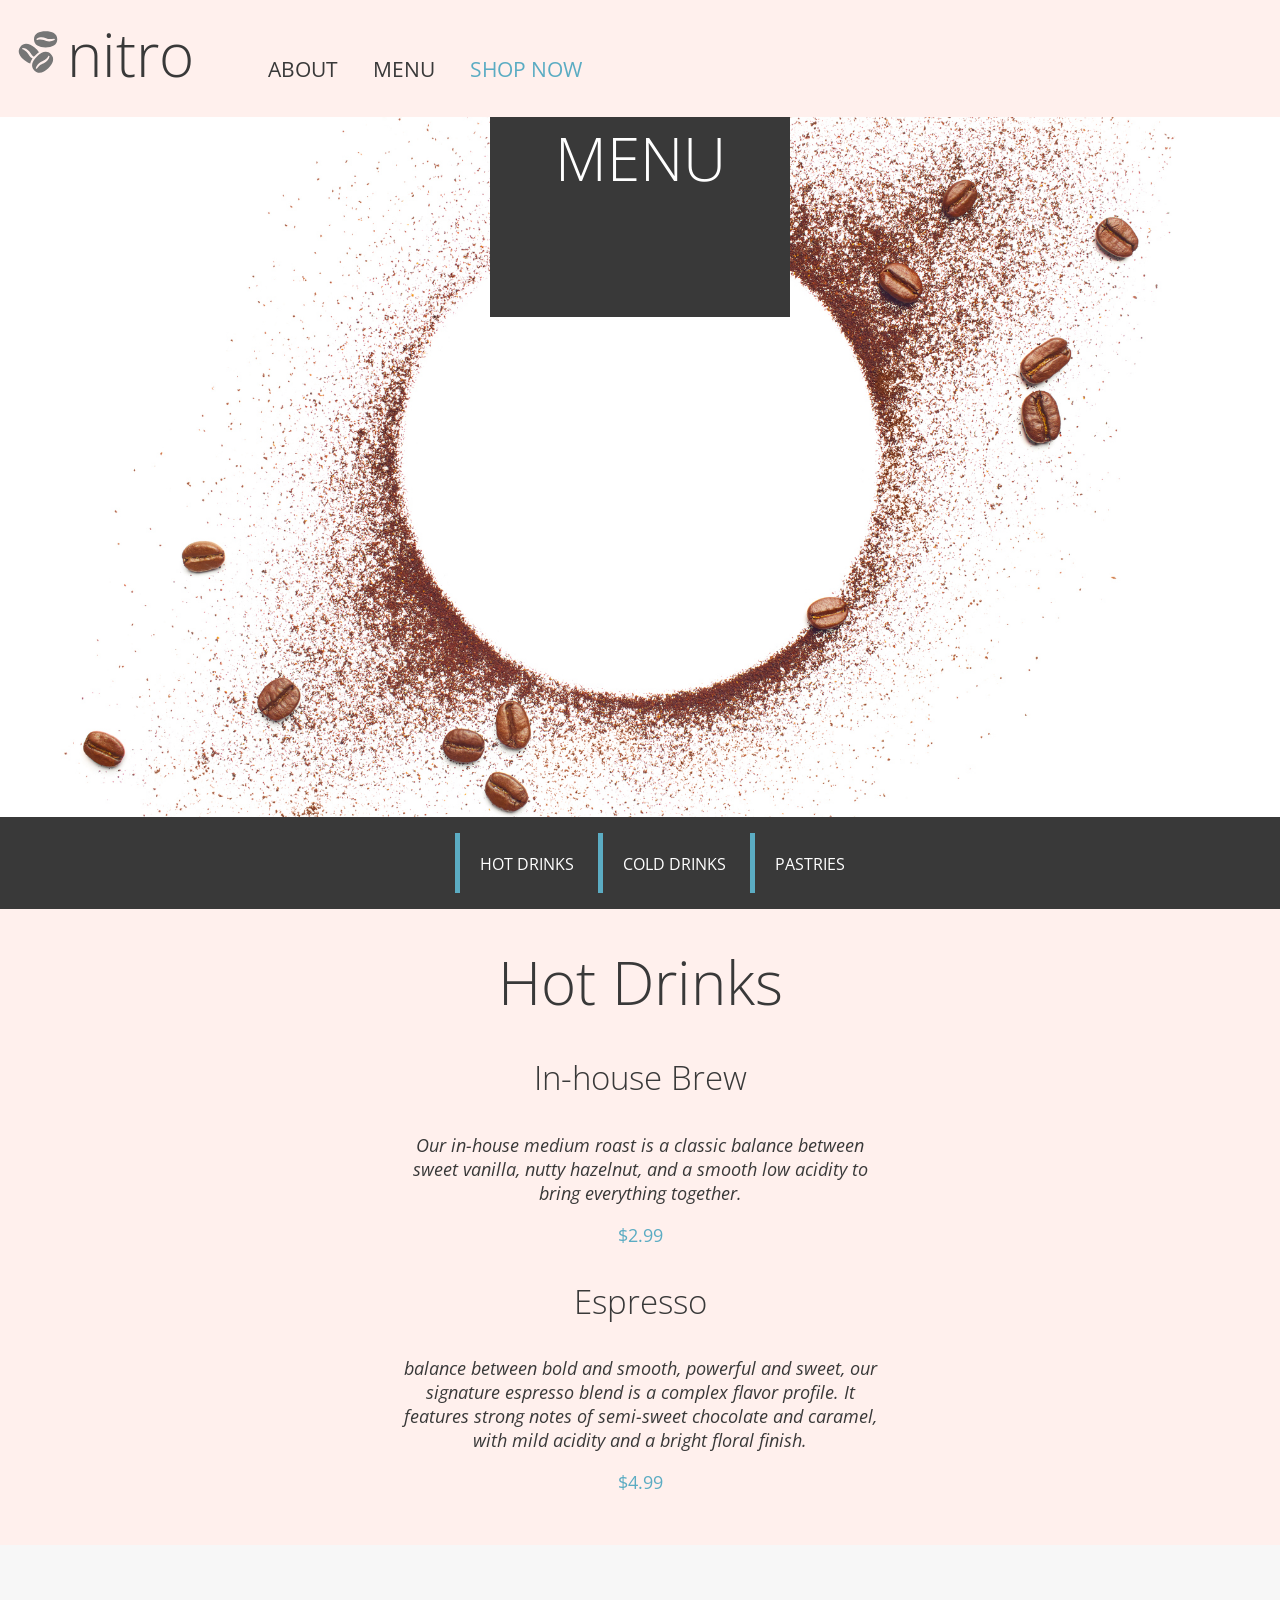
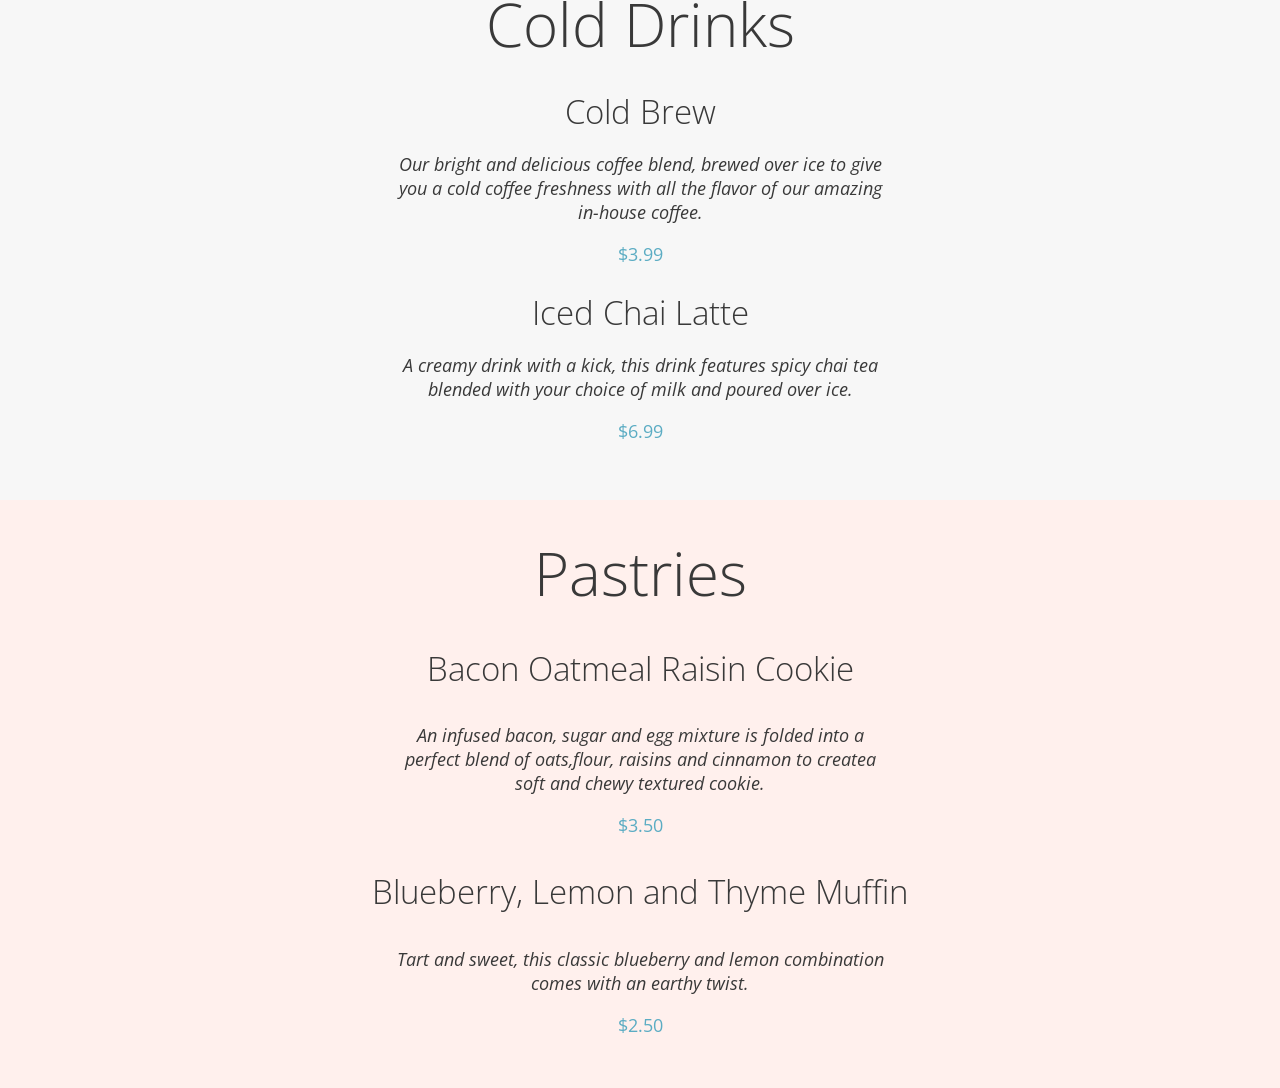
==== pages/menu.html @ 01666f06 "first commit" ====
<!DOCTYPE html>
<html lang="en">

<head>
    <meta charset="UTF-8">
    <meta name="viewport" content="width=device-width, initial-scale=1.0">
    <link href="https://fonts.googleapis.com/css2?family=Open+Sans:ital,wght@0,300;0,400;0,600;0,700;1,400&display=swap"
        rel="stylesheet">
    <link rel="stylesheet" href="../css/global.css">
    <link rel="stylesheet" href="../css/menu.css">
    <title>Coffee Shop - Menu</title>
</head>

<body>
    <header>
        <!-- nav-bar start-->
        <nav class="nav-heading">
            <div class="nav-heading__logo">
            <a href="../index.html"><img src="../assets/coffee-beans-logo-and-footer.svg" alt="coffee bean logo"></a>
            </div>
            <h2 class="nitro"> <a href="../index.html">nitro</a></h2>
            <div class="nav-heading__link">
            <ul>
                <li><a href="../index.html">ABOUT</a> </li>
                <li><a href="./menu.html">MENU</a></li>
                <li id="shop-link"><a href="./menu.html ">SHOP NOW</a></li>
            </ul>
            </div>
        </nav>
        <!-- nav-bar end-->
    </header>
    <main>
        <!-- menu-banner start -->
        <div class="menu-banner">
            <div class="menu-banner__background">
                <h1 class="menu-banner__titlebox">MENU</h1>
            </div>
            <div class="menu-sub">
            <ul class="menu-sub__list">
                <li>HOT DRINKS</li>
                <li>COLD DRINKS</li>
                <li>PASTRIES</li>
            </ul>
            </div>
        </div>
        <!-- menu-banner start -->
        <!-- item start -->
        <div class="item">
            <section class="item__details">
                <h2>Hot Drinks</h2>
                <h3>In-house Brew</h3>
                <article class="item__details--flavor">
                    <p><em>Our in-house medium roast is a classic balance between <br>sweet vanilla, nutty
                            hazelnut, and a smooth low acidity to<br>
                            bring everything together.</em></p>
                </article>
                <p class="item--price">$2.99</p>
                <h3>Espresso</h3>
                <article class="item__details--flavor">
                    <p>
                        <em>balance between bold and smooth, powerful and sweet, our <br>
                            signature espresso blend is a complex flavor profile. It<br>
                            features strong notes of semi-sweet chocolate and caramel,<br>
                            with mild acidity and a bright floral finish.</em>
                    </p>
                </article>
                <p class="item--price">$4.99</p>
            </section>
            <section class="item__details--active">
                <h2>Cold Drinks</h2>
                <h3>Cold Brew</h3>
                <article class="item__details--flavor">
                    <p>
                        <em>Our bright and delicious coffee blend, brewed over ice to give<br>
                            you a cold coffee freshness with all the flavor of our amazing<br>
                            in-house coffee.</em>
                    </p>
                </article>
                <p class="item--price">$3.99</p>
                <h3>Iced Chai Latte</h3>
                <article class="item__details--flavor">
                    <p>
                        <em>A creamy drink with a kick, this drink features spicy chai tea<br>
                            blended with your choice of milk and poured over ice.</em>
                    </p>
                </article>
                <p class="item--price">$6.99</p>
            </section>
            <section class="item__details">
                <h2>Pastries</h2>
                <h3>Bacon Oatmeal Raisin Cookie</h3>
                <article class="item__details--flavor">
                    <p>
                        <em>An infused bacon, sugar and egg mixture is folded into a<br>
                            perfect blend of oats,flour, raisins and cinnamon to createa <br>
                            soft and chewy textured cookie.</em>
                    </p>
                </article>
                <p class="item--price">$3.50</p>
                <h3>Blueberry, Lemon and Thyme Muffin</h3>
                <article class="item__details--flavor">
                    <p>
                        <em>Tart and sweet, this classic blueberry and lemon combination<br>
                            comes with an earthy twist.</em>
                    </p>
                </article>
                <p class="item--price">$2.50</p>
            </section>
        </div>
        <!-- item end -->
    </main>
</body>

</html>
---- css/global.css ----
body {
  font-family: "Open Sans";
  font-weight: 400;
  color: #393939;
  margin: 0%;
}
h1, h2{
  font-size: 3.75rem;
  font-weight: 300;
}

h3 {
  font-size: 2.06rem;
  font-weight: 300;
}

p {
  font-size: 1.13rem;
  font-weight: 400;
}
li {
  list-style-type: none;
}
a {
  text-decoration: none;
  color: #393939;
}
.nav-heading {
  box-sizing: border-box;
  display: inline-block;
  width: 100%;
  background-color: #fff0ed;
  text-align: start;
  padding: 0.8rem;
}
.nav-heading__logo{
  box-sizing: border-box;
  display: inline-block;
  width: 3.13rem;
}
.nav-heading__link{
  box-sizing: border-box;
  display: inline-block;
  font-size: 1.31rem;
  font-weight: 400;

}
.nav-heading li {
  display: inline-block;
  padding-left: 1.88rem;
}
.nitro {
  display: inline;
  margin: 0%;
}
#shop-link a {
  color: #5bacc3;
}
---- css/menu.css ----
/* menu-banner */
.menu-banner{
  box-sizing: border-box;
  width: 100%;
}
.menu-banner__background {
  background-image: url(../assets/coffee-circle.jpg);
  background-position: center;
  background-size: cover;
  width: 100%;
  height: 43.75rem;
}
.menu-banner__titlebox {
  width: 18.75rem;
  height: 12.5rem;
  background-color: #393939;
  color: white;
  text-align: center;
  margin-top: 0%;
  margin-left: auto;
  margin-right: auto;
}
.menu-sub{
  box-sizing: border-box;
  display: inline-block;
  text-align: center;
  background-color: #393939;
  width: 100%;
}
.menu-sub__list li {
  color: white;
  padding: 20px;
  box-sizing: border-box;
  display: inline-block;
  height: 60px;
  border-left: 5px solid #5BACC3;
}
/* menu-banner */
/* item */
.item__details {
  box-sizing: border-box;
  width: 100%;
  background-color: #fff0ed;
  padding: 2rem;
}
.item__details h2 {
  text-align: center;
  margin: 0%;
}
.item__details h3 {
  text-align: center;
  margin-top: 2rem;
}
.item__details--flavor{
  box-sizing: border-box;
  margin-top: 0.5rem;
}
.item__details--flavor p{
  text-align: center;
  font-size: 18px;
  font-weight: 400;
  color: #393939;
}
.item--price {
  text-align: center;
  color: #5bacc3;
  margin-top: 0%;
}
.item__details--active {
  background-color: #f7f7f7;
  padding: 3%;
}
.item__details--active h2 {
  text-align: center;
  margin: 0%;
}
.item__details--active h3 {
  text-align: center;
  margin-top: 2%;
  margin-bottom: 0.5%;
}
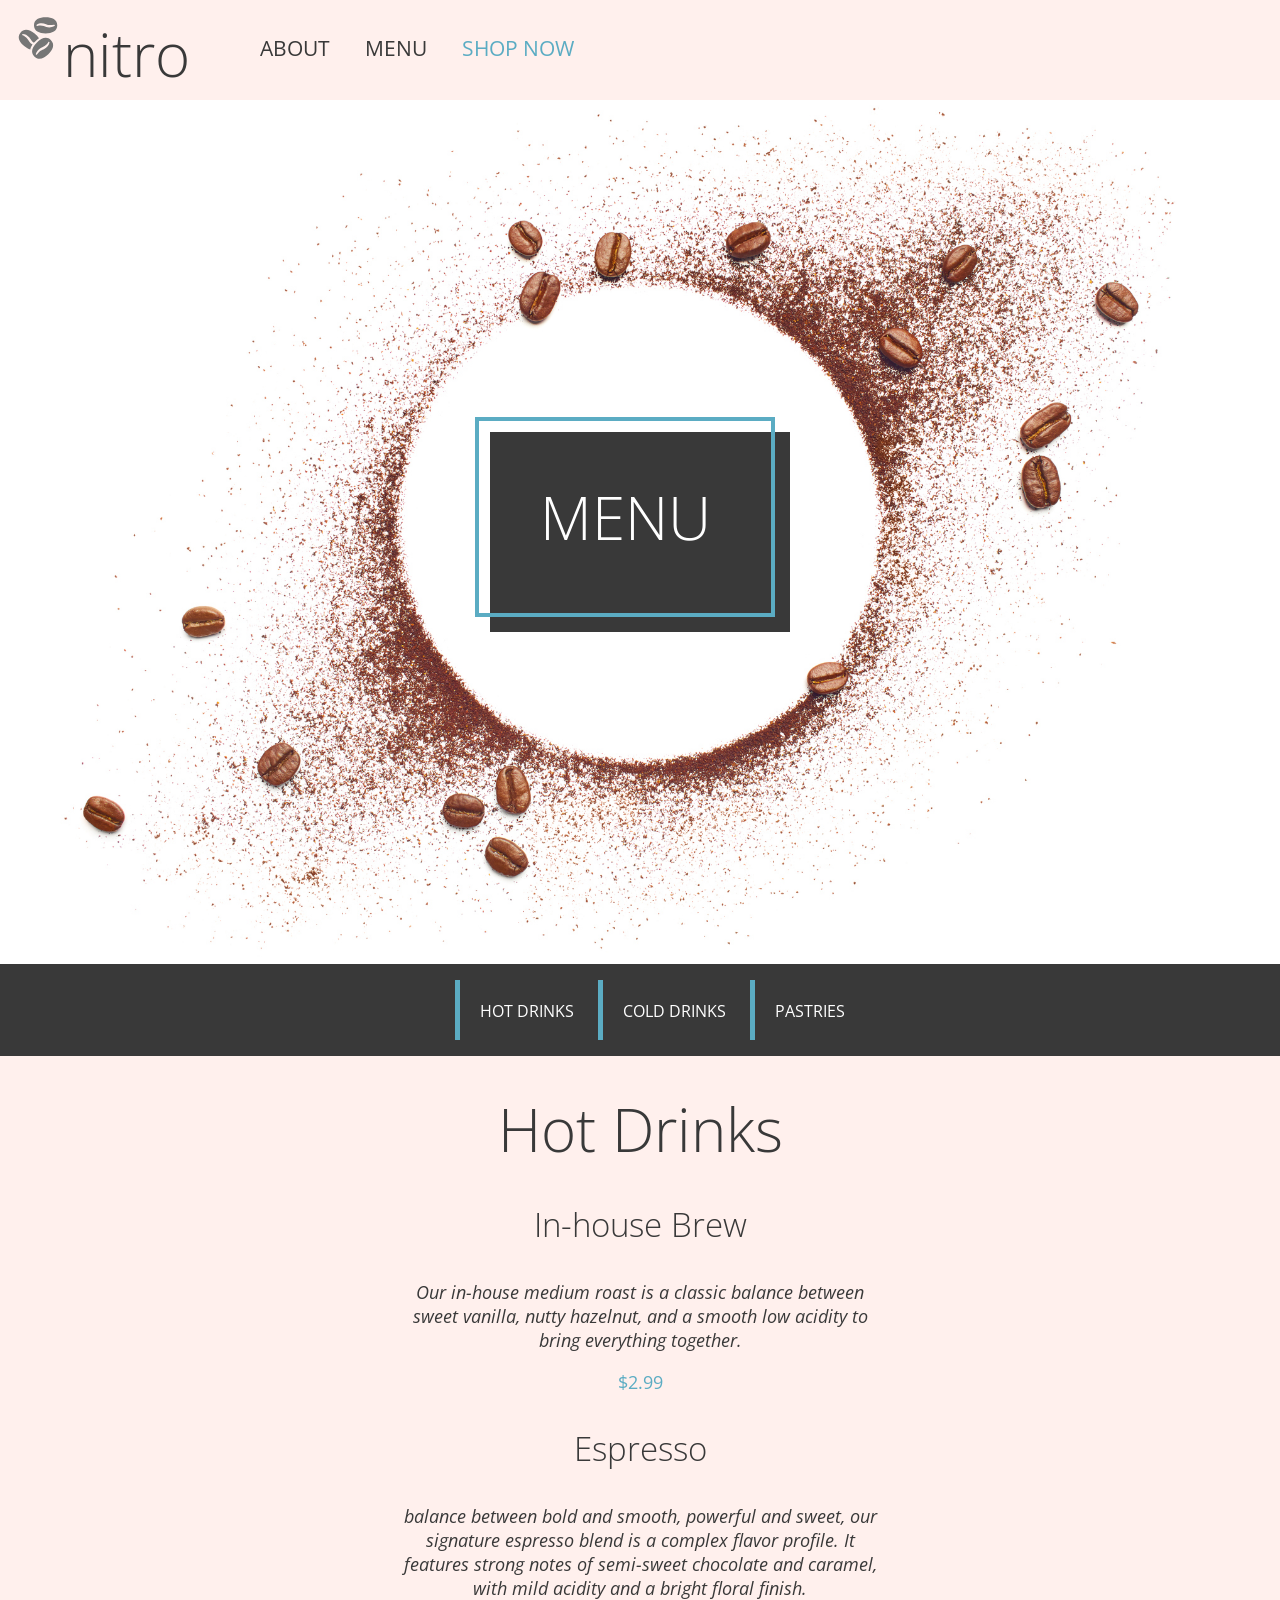
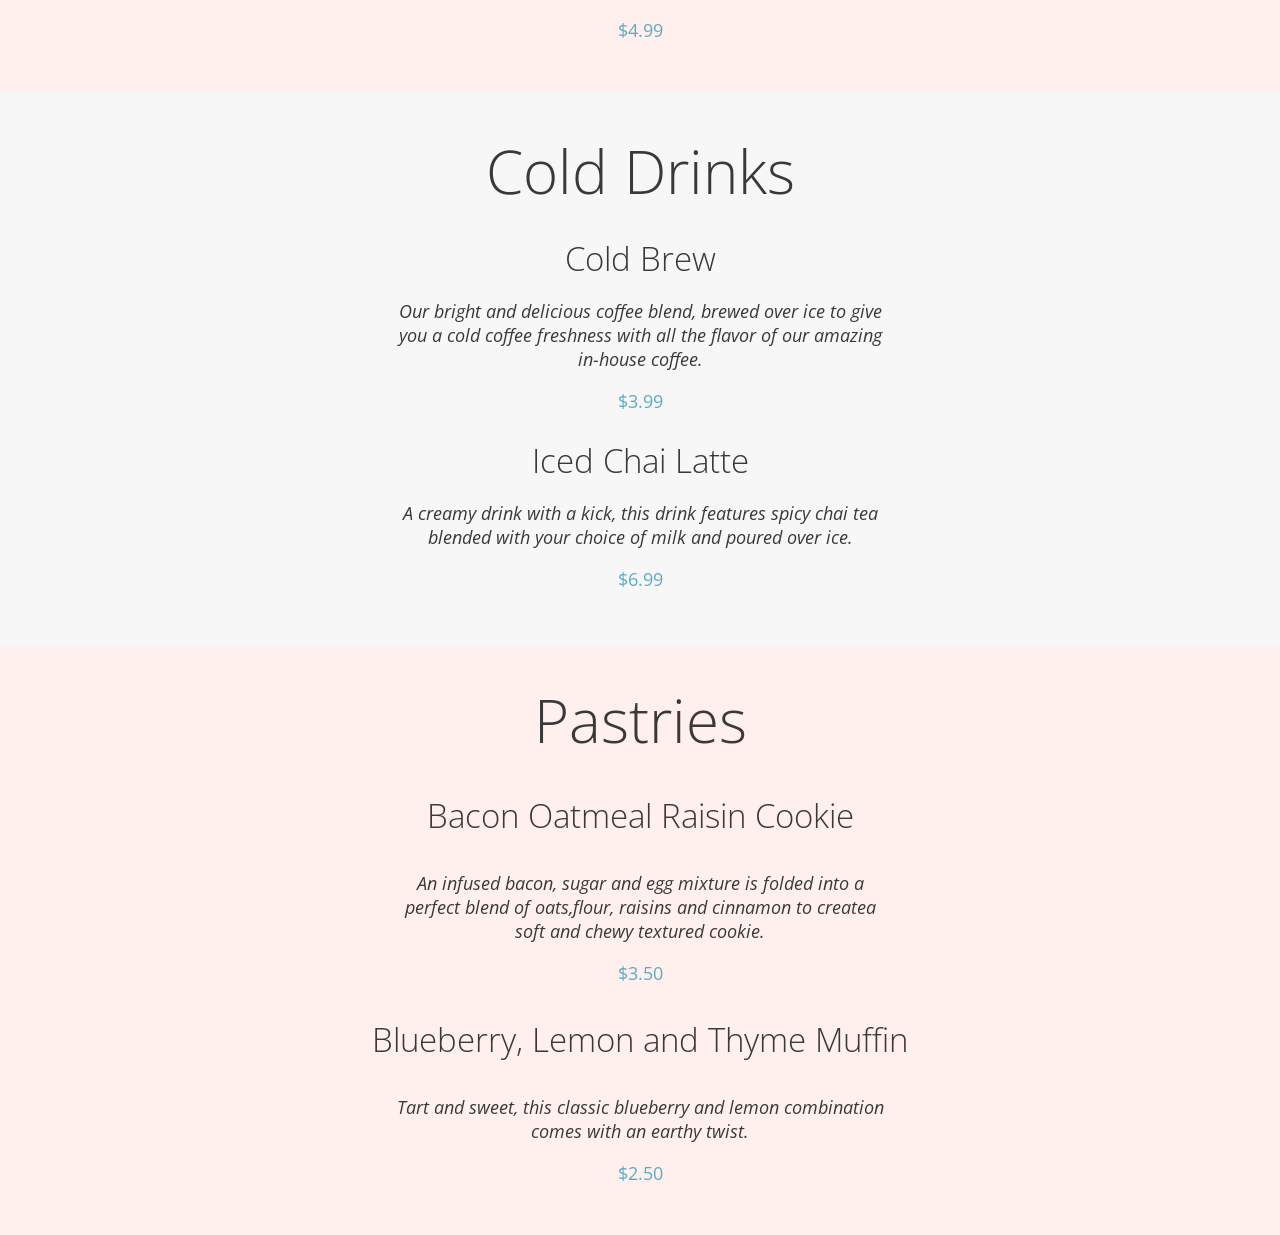
==== commit b9141b5f: "update title box" ====
--- a/pages/menu.html
+++ b/pages/menu.html
@@ -31,17 +31,19 @@
     </header>
     <main>
         <!-- menu-banner start -->
-        <div class="menu-banner">
-            <div class="menu-banner__background">
-                <h1 class="menu-banner__titlebox">MENU</h1>
-            </div>
-            <div class="menu-sub">
+        <div class="hero">
+                <div class="hero__titlebox">
+                    <div class="hero__titlebox hero__titlebox--border">
+                        <h1>MENU</h1>
+                    </div>
+                </div>
+        </div>
+        <div class="menu-sub">
             <ul class="menu-sub__list">
                 <li>HOT DRINKS</li>
                 <li>COLD DRINKS</li>
                 <li>PASTRIES</li>
             </ul>
-            </div>
         </div>
         <!-- menu-banner start -->
         <!-- item start -->
--- a/css/global.css
+++ b/css/global.css
@@ -1,3 +1,4 @@
+
 body {
   font-family: "Open Sans";
   font-weight: 400;
@@ -27,11 +28,14 @@
 }
 .nav-heading {
   box-sizing: border-box;
-  display: inline-block;
+  display: flex;
+
   width: 100%;
   background-color: #fff0ed;
   text-align: start;
   padding: 0.8rem;
+  height: 100px;
+
 }
 .nav-heading__logo{
   box-sizing: border-box;
@@ -50,8 +54,8 @@
   padding-left: 1.88rem;
 }
 .nitro {
-  display: inline;
-  margin: 0%;
+  margin-top: 0rem;
+  margin-bottom: 20px;
 }
 #shop-link a {
   color: #5bacc3;
--- a/css/menu.css
+++ b/css/menu.css
@@ -1,27 +1,41 @@
+*,
+*::before,
+*::after {
+  box-sizing: border-box;
+}
 /* menu-banner */
-.menu-banner{
-  box-sizing: border-box;
+.hero{
+  height: 96vh;
   width: 100%;
-}
-.menu-banner__background {
   background-image: url(../assets/coffee-circle.jpg);
   background-position: center;
   background-size: cover;
-  width: 100%;
-  height: 43.75rem;
+  display: flex;
+  justify-content: center;
+  align-items: center;
 }
-.menu-banner__titlebox {
+
+.hero__titlebox {
+  display: flex;
+  justify-content: center;
+  align-items: center;
   width: 18.75rem;
   height: 12.5rem;
   background-color: #393939;
   color: white;
   text-align: center;
-  margin-top: 0%;
-  margin-left: auto;
-  margin-right: auto;
+  margin: 1rem 0;
+
+  }
+  .hero__titlebox--border{
+    background-color: transparent;
+    border: 0.25rem solid #5BACC3;
+    position: relative;
+    top: -0.938rem;
+    right:0.938rem
+
 }
 .menu-sub{
-  box-sizing: border-box;
   display: inline-block;
   text-align: center;
   background-color: #393939;
@@ -30,7 +44,6 @@
 .menu-sub__list li {
   color: white;
   padding: 20px;
-  box-sizing: border-box;
   display: inline-block;
   height: 60px;
   border-left: 5px solid #5BACC3;
@@ -38,7 +51,6 @@
 /* menu-banner */
 /* item */
 .item__details {
-  box-sizing: border-box;
   width: 100%;
   background-color: #fff0ed;
   padding: 2rem;
@@ -52,7 +64,6 @@
   margin-top: 2rem;
 }
 .item__details--flavor{
-  box-sizing: border-box;
   margin-top: 0.5rem;
 }
 .item__details--flavor p{
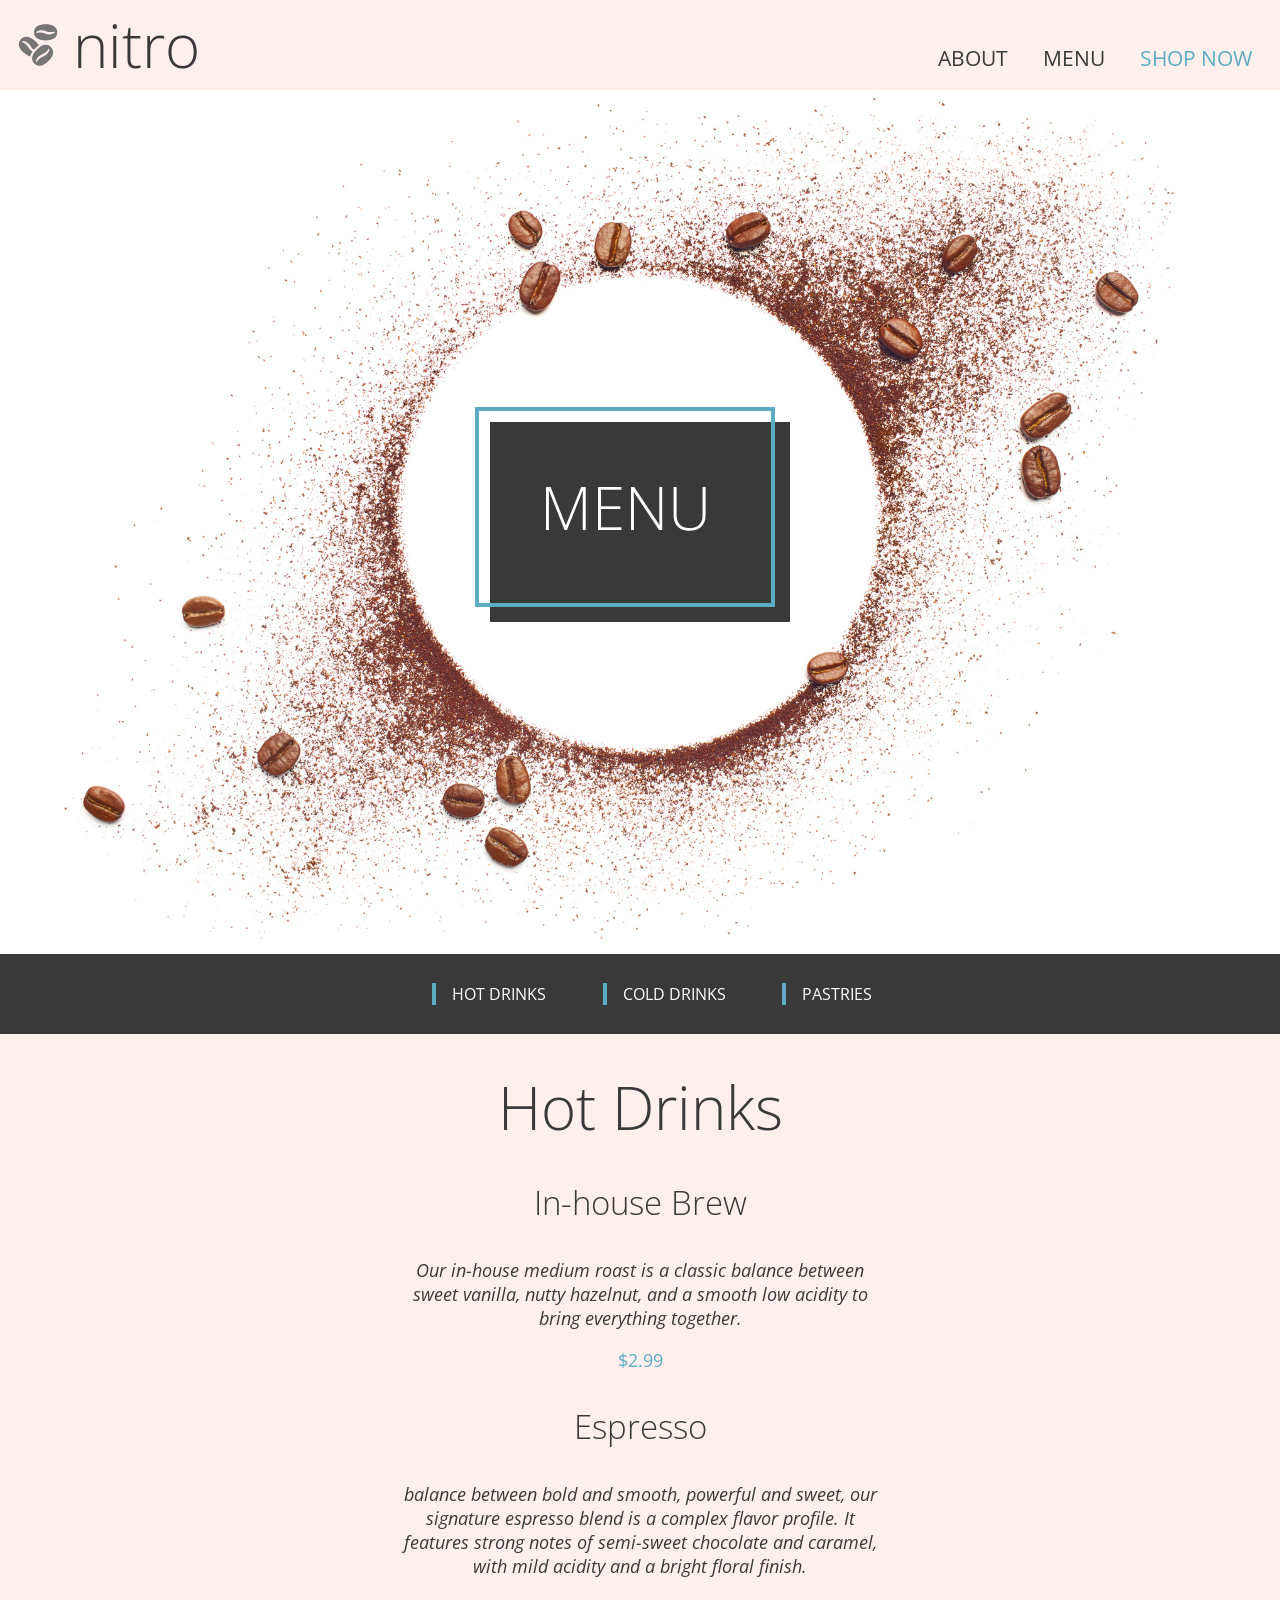
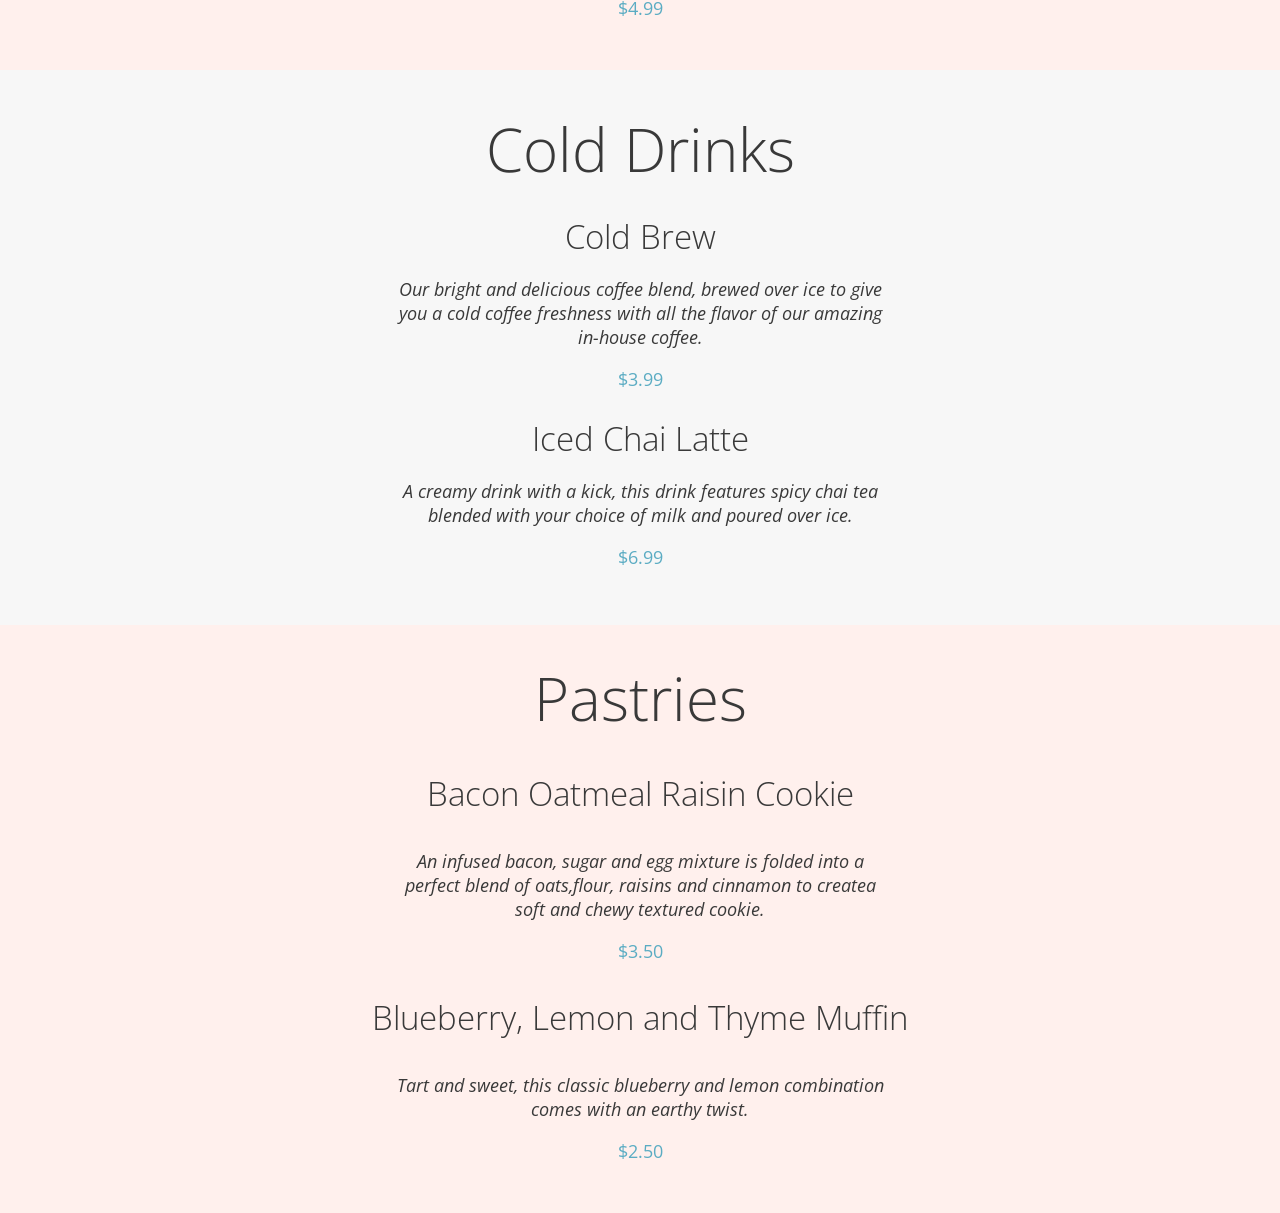
==== commit 983ac7e8: "update navigation bar" ====
--- a/pages/menu.html
+++ b/pages/menu.html
@@ -14,17 +14,17 @@
 <body>
     <header>
         <!-- nav-bar start-->
-        <nav class="nav-heading">
-            <div class="nav-heading__logo">
-            <a href="../index.html"><img src="../assets/coffee-beans-logo-and-footer.svg" alt="coffee bean logo"></a>
+        <nav class="navbar">
+            <div class="navbar__logo">
+                <img src="../assets/coffee-beans-logo-and-footer.svg" alt="Nitro Logo">
+                <h2><a href="../index.html">nitro</a></h2>
             </div>
-            <h2 class="nitro"> <a href="../index.html">nitro</a></h2>
-            <div class="nav-heading__link">
-            <ul>
-                <li><a href="../index.html">ABOUT</a> </li>
-                <li><a href="./menu.html">MENU</a></li>
-                <li id="shop-link"><a href="./menu.html ">SHOP NOW</a></li>
-            </ul>
+            <div class="navbar__links">
+                <ul>
+                    <li><a href="../index.html">ABOUT</a> </li>
+                    <li><a href="./menu.html">MENU</a></li>
+                    <li id="shop-link"><a href="./menu.html ">SHOP NOW</a></li>
+                </ul>
             </div>
         </nav>
         <!-- nav-bar end-->
--- a/css/global.css
+++ b/css/global.css
@@ -26,37 +26,44 @@
   text-decoration: none;
   color: #393939;
 }
-.nav-heading {
+.navbar {
   box-sizing: border-box;
+  margin: 0;
+  height: 90px;
   display: flex;
+  justify-content: space-between;
+  align-items: center;
+  padding: 0.8rem;
+  background-color: #fff0ed;
+}
 
-  width: 100%;
-  background-color: #fff0ed;
-  text-align: start;
-  padding: 0.8rem;
-  height: 100px;
+.navbar__logo {
+  display: flex;
+  align-items: center;
+}
 
+.navbar__logo img {
+  height: 50px;
+  margin-right: 10px;
 }
-.nav-heading__logo{
-  box-sizing: border-box;
-  display: inline-block;
-  width: 3.13rem;
+.navbar__logo h2{
+  margin: 0;
 }
-.nav-heading__link{
-  box-sizing: border-box;
-  display: inline-block;
+
+.navbar__links {
+  display: flex;
+  padding-top: 25px;
   font-size: 1.31rem;
   font-weight: 400;
+}
+.navbar__links ul {
+  margin: 0 15px;
+}
+.navbar__links li{
+ display: inline-block;
+ padding-left: 1.88rem;
+}
 
-}
-.nav-heading li {
-  display: inline-block;
-  padding-left: 1.88rem;
-}
-.nitro {
-  margin-top: 0rem;
-  margin-bottom: 20px;
-}
-#shop-link a {
+#shop-link a{
   color: #5bacc3;
 }
--- a/css/menu.css
+++ b/css/menu.css
@@ -4,7 +4,7 @@
   box-sizing: border-box;
 }
 /* menu-banner */
-.hero{
+.hero {
   height: 96vh;
   width: 100%;
   background-image: url(../assets/coffee-circle.jpg);
@@ -25,28 +25,33 @@
   color: white;
   text-align: center;
   margin: 1rem 0;
-
-  }
-  .hero__titlebox--border{
-    background-color: transparent;
-    border: 0.25rem solid #5BACC3;
-    position: relative;
-    top: -0.938rem;
-    right:0.938rem
-
 }
-.menu-sub{
-  display: inline-block;
-  text-align: center;
+.hero__titlebox--border {
+  background-color: transparent;
+  border: 0.25rem solid #5bacc3;
+  position: relative;
+  top: -0.938rem;
+  right: 0.938rem;
+}
+.menu-sub {
+  display: flex;
+  justify-content: space-around;
+  align-items: center;
   background-color: #393939;
   width: 100%;
+  height: 5rem;
+  padding: 1.25rem;
+  color: white;
+}
+.menu-sub__list {
+  display: flex;
+  justify-content: space-between;
+  width: 40%;
 }
 .menu-sub__list li {
-  color: white;
-  padding: 20px;
-  display: inline-block;
-  height: 60px;
-  border-left: 5px solid #5BACC3;
+  padding-left: 1rem;
+  padding-right: 1rem;
+  border-left: 0.25rem solid #5bacc3;
 }
 /* menu-banner */
 /* item */
@@ -63,10 +68,10 @@
   text-align: center;
   margin-top: 2rem;
 }
-.item__details--flavor{
+.item__details--flavor {
   margin-top: 0.5rem;
 }
-.item__details--flavor p{
+.item__details--flavor p {
   text-align: center;
   font-size: 18px;
   font-weight: 400;
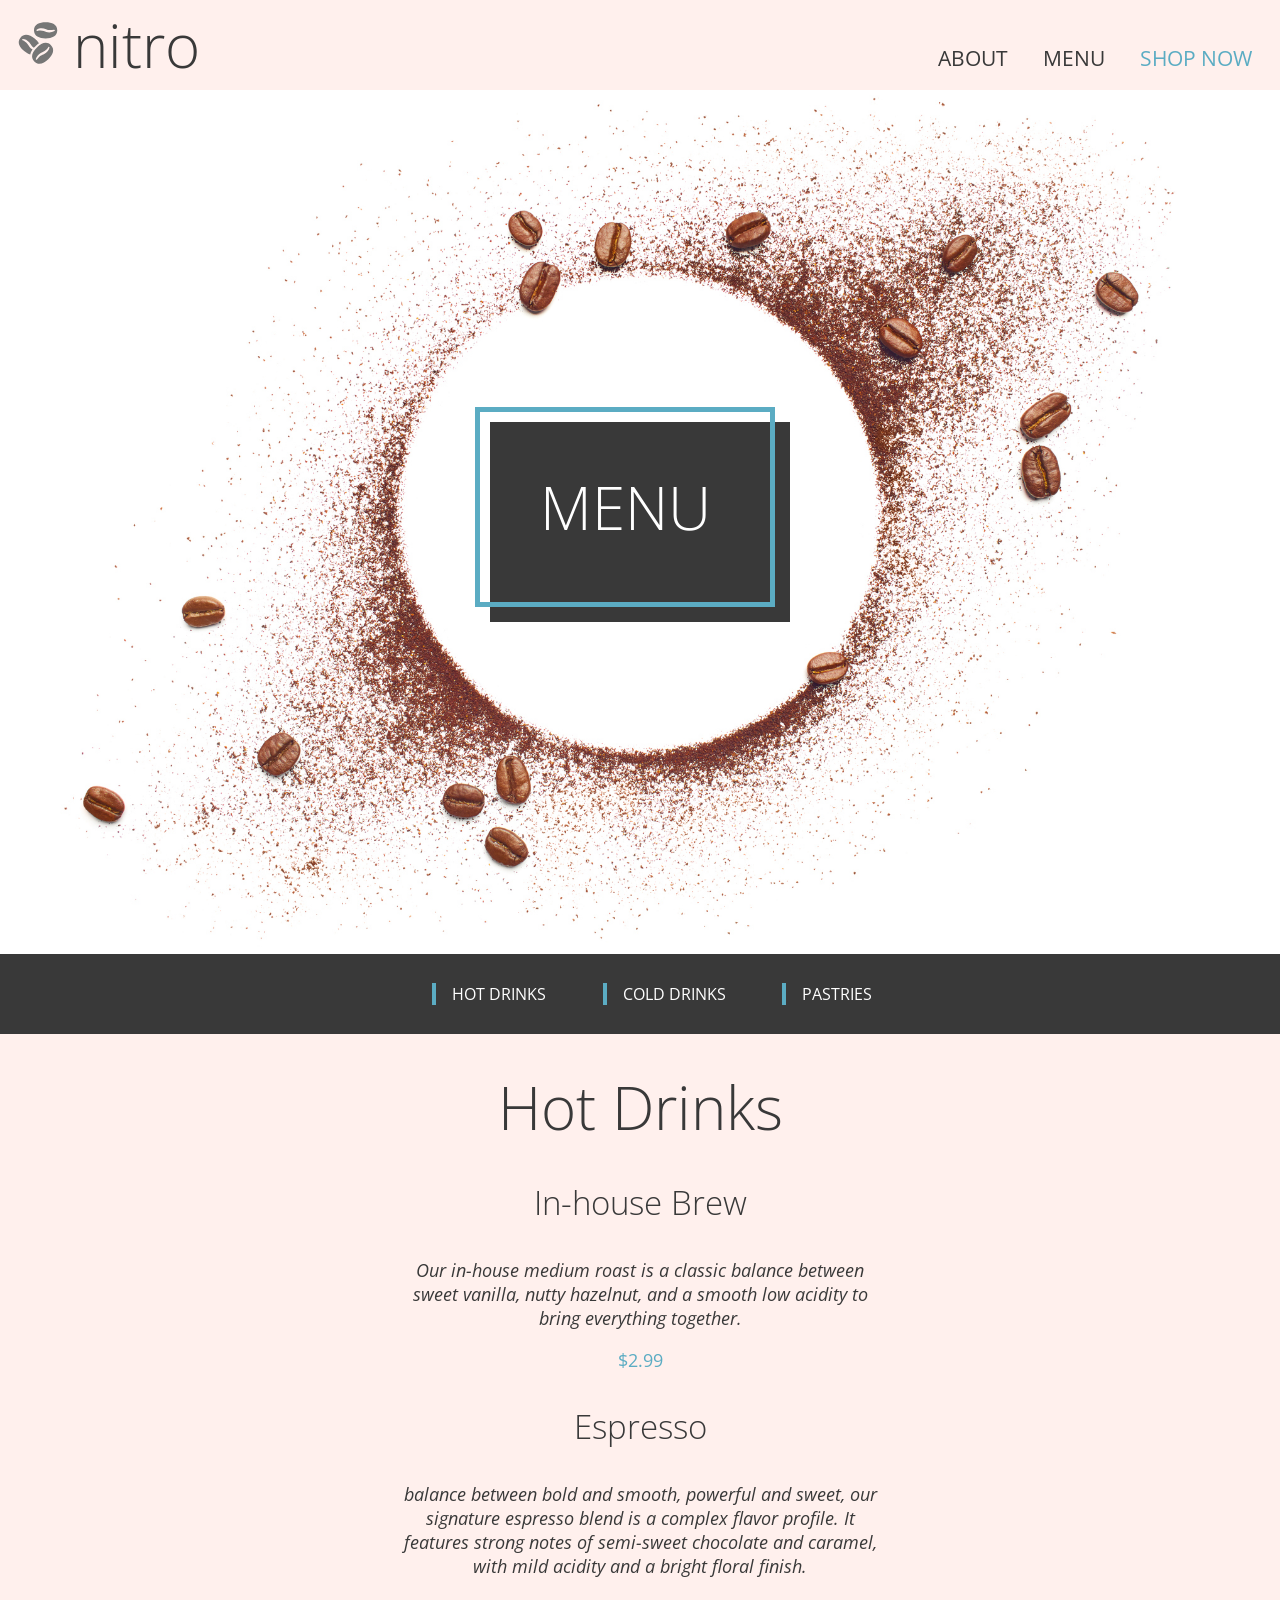
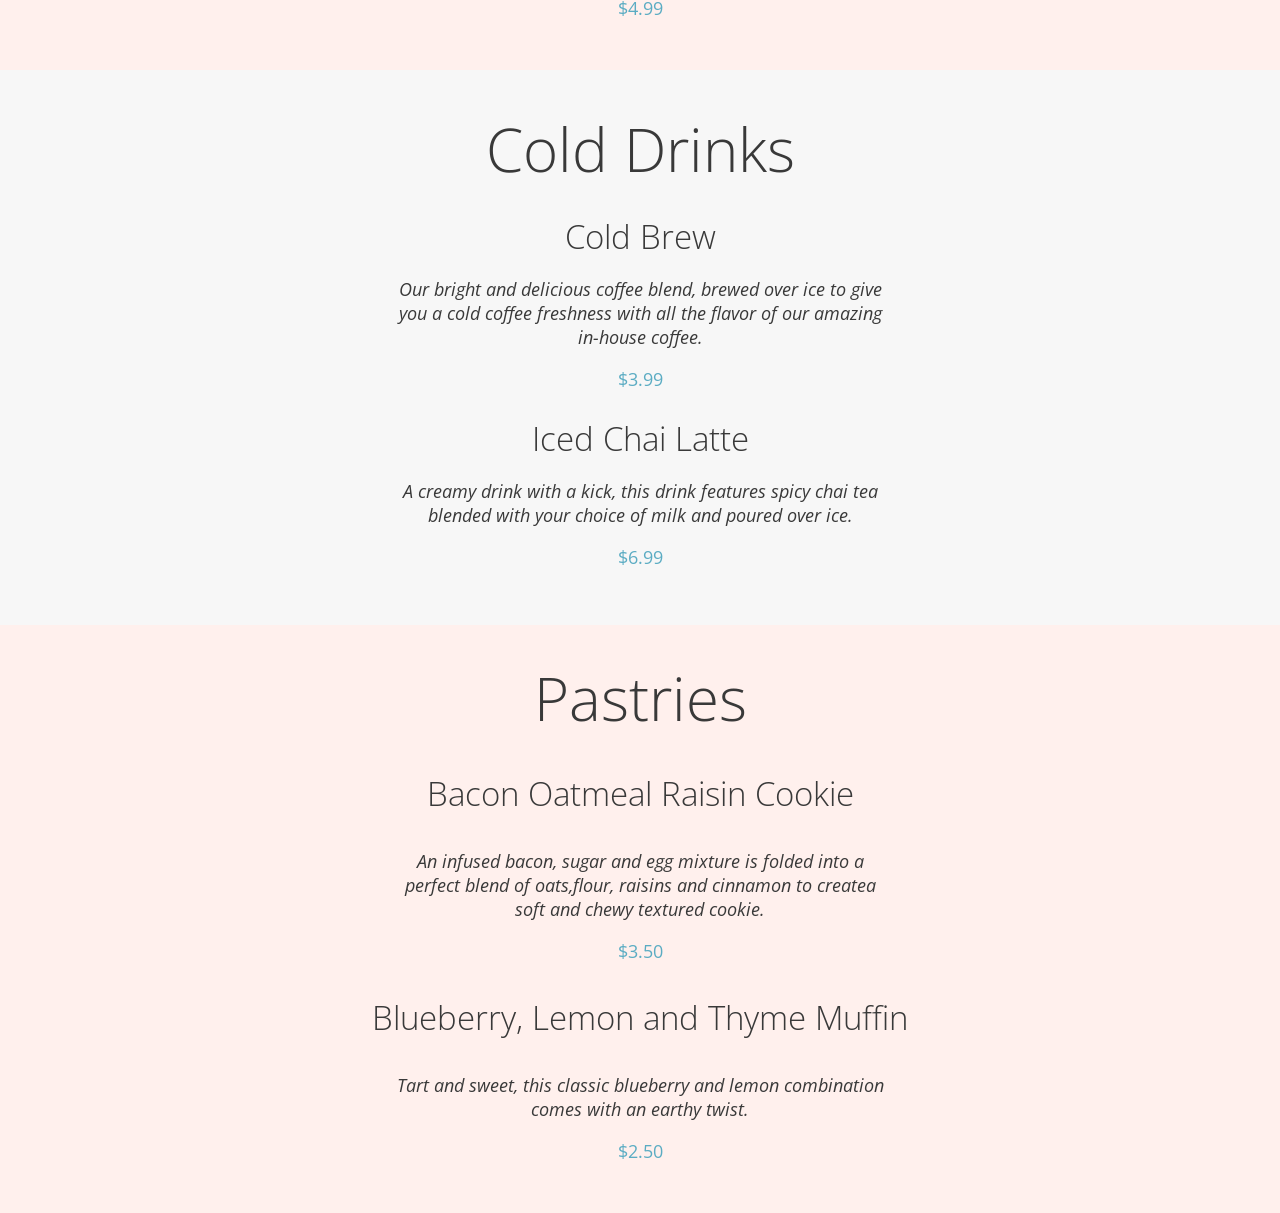
==== commit 2632536d: "scss update" ====
--- a/pages/menu.html
+++ b/pages/menu.html
@@ -6,8 +6,8 @@
     <meta name="viewport" content="width=device-width, initial-scale=1.0">
     <link href="https://fonts.googleapis.com/css2?family=Open+Sans:ital,wght@0,300;0,400;0,600;0,700;1,400&display=swap"
         rel="stylesheet">
-    <link rel="stylesheet" href="../css/global.css">
-    <link rel="stylesheet" href="../css/menu.css">
+        <link rel="stylesheet" href="../scss/menu.css">
+        <link rel="stylesheet" href="../scss/partials/_global.scss">
     <title>Coffee Shop - Menu</title>
 </head>
 
@@ -16,7 +16,7 @@
         <!-- nav-bar start-->
         <nav class="navbar">
             <div class="navbar__logo">
-                <img src="../assets/coffee-beans-logo-and-footer.svg" alt="Nitro Logo">
+                <a href="../index.html"><img src="../assets/coffee-beans-logo-and-footer.svg" alt="Nitro Logo"></a>
                 <h2><a href="../index.html">nitro</a></h2>
             </div>
             <div class="navbar__links">
--- a/scss/menu.css
+++ b/scss/menu.css
@@ -0,0 +1,184 @@
+body {
+  font-family: "Open Sans";
+  font-weight: 400;
+  color: #393939;
+  margin: 0%;
+}
+
+h1, h2 {
+  font-size: 3.75rem;
+  font-weight: 300;
+}
+
+h3 {
+  font-size: 2.06rem;
+  font-weight: 300;
+}
+
+p {
+  font-size: 1.13rem;
+  font-weight: 400;
+}
+
+li {
+  list-style-type: none;
+}
+
+a {
+  text-decoration: none;
+  color: #393939;
+}
+
+.navbar {
+  box-sizing: border-box;
+  margin: 0;
+  height: 90px;
+  display: flex;
+  justify-content: space-between;
+  align-items: center;
+  padding: 0.8rem;
+  background-color: #fff0ed;
+}
+
+.navbar__logo {
+  display: flex;
+  align-items: center;
+}
+
+.navbar__logo img {
+  height: 50px;
+  margin-right: 10px;
+}
+
+.navbar__logo h2 {
+  margin: 0;
+}
+
+.navbar__links {
+  display: flex;
+  padding-top: 25px;
+  font-size: 1.31rem;
+  font-weight: 400;
+}
+
+.navbar__links ul {
+  margin: 0 15px;
+}
+
+.navbar__links li {
+  display: inline-block;
+  padding-left: 1.88rem;
+}
+
+#shop-link a {
+  color: #5bacc3;
+}
+
+/* menu-banner */
+/* item */
+* {
+  box-sizing: border-box;
+}
+*::before {
+  box-sizing: border-box;
+}
+*::after {
+  box-sizing: border-box;
+}
+
+.hero {
+  height: 96vh;
+  width: 100%;
+  background-image: url(../assets/coffee-circle.jpg);
+  background-position: center;
+  background-size: cover;
+  display: flex;
+  justify-content: center;
+  align-items: center;
+}
+
+.hero__titlebox {
+  display: flex;
+  justify-content: center;
+  align-items: center;
+  width: 18.75rem;
+  height: 12.5rem;
+  background-color: #393939;
+  color: #FFF;
+  text-align: center;
+  margin: 1rem 0;
+}
+
+.hero__titlebox--border {
+  background-color: transparent;
+  border: 0.313rem solid #5bacc3;
+  position: relative;
+  top: -0.938rem;
+  right: 0.938rem;
+}
+
+.menu-sub {
+  display: flex;
+  justify-content: space-around;
+  align-items: center;
+  background-color: #393939;
+  width: 100%;
+  height: 5rem;
+  padding: 1.25rem;
+  color: #FFF;
+}
+
+.menu-sub__list {
+  display: flex;
+  justify-content: space-between;
+  width: 40%;
+}
+.menu-sub__list li {
+  padding-left: 1rem;
+  padding-right: 1rem;
+  border-left: 0.25rem solid #5bacc3;
+}
+
+.item__details {
+  width: 100%;
+  background-color: #FFF0ED;
+  padding: 2rem;
+}
+.item__details h2 {
+  text-align: center;
+  margin: 0%;
+}
+.item__details h3 {
+  text-align: center;
+  margin-top: 2rem;
+}
+
+.item__details--flavor {
+  margin-top: 0.5rem;
+}
+.item__details--flavor p {
+  text-align: center;
+  font-size: 18px;
+  font-weight: 400;
+  color: #393939;
+}
+
+.item--price {
+  text-align: center;
+  color: #5bacc3;
+  margin-top: 0%;
+}
+
+.item__details--active {
+  background-color: #F7F7F7;
+  padding: 3%;
+}
+.item__details--active h2 {
+  text-align: center;
+  margin: 0%;
+}
+.item__details--active h3 {
+  text-align: center;
+  margin-top: 2%;
+  margin-bottom: 0.5%;
+}/*# sourceMappingURL=menu.css.map */
